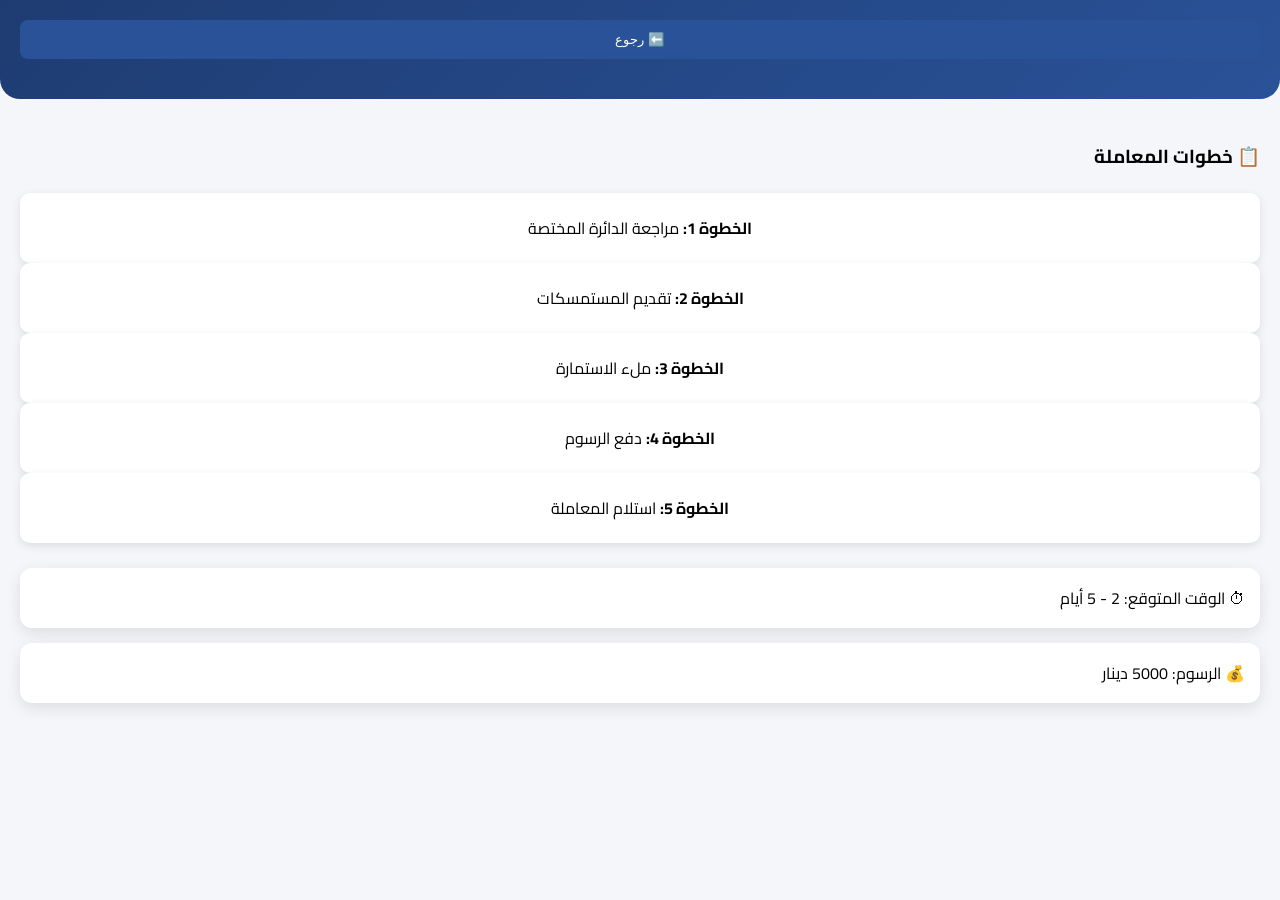
==== details.html @ a2624101 "Update details.html" ====
<!DOCTYPE html>
<html lang="ar">
<head>
  <meta charset="UTF-8">
<meta name="viewport" content="width=device-width, initial-scale=1.0">
  <title>تفاصيل الخدمة</title>
  <link rel="stylesheet" href="style.css">
  <link href="https://fonts.googleapis.com/css2?family=Cairo:wght@400;700&display=swap" rel="stylesheet">
</head>
<body style="font-family:'Cairo', sans-serif; background:#f4f6f9;">

<!-- هيدر -->
<div style="
  background: linear-gradient(135deg, #1e3c72, #2a5298);
  padding: 20px;
  color: white;
  border-bottom-left-radius: 20px;
  border-bottom-right-radius: 20px;
">
<button class="back-btn" onclick="goBack()">⬅️ رجوع</button>
 
  <h2 id="serviceTitle" style="margin-top:10px;">الخدمة</h2>

</div>

<div class="home-page">

  <!-- الخطوات -->
  <h3 style="margin-top:20px;">📋 خطوات المعاملة</h3>

  <div id="stepsContainer"></div>

  <!-- الوقت -->
  <div style="
    margin-top:25px;
    padding:15px;
    background:white;
    border-radius:12px;
    box-shadow:0 5px 15px rgba(0,0,0,0.1);
  ">
    ⏱ الوقت المتوقع: <span id="time"></span>
  </div>

  <!-- الرسوم -->
  <div style="
    margin-top:15px;
    padding:15px;
    background:white;
    border-radius:12px;
    box-shadow:0 5px 15px rgba(0,0,0,0.1);
  ">
    💰 الرسوم: <span id="fees"></span>
  </div>

</div>

<script src="script.js"></script>
</body>
</html>
---- style.css ----
body {
  margin: 0;
  font-family: 'Segoe UI', sans-serif;
  direction: rtl;
  background: #f4f6f9;
}

/* Splash */
.splash {
  height: 100vh;
  background: linear-gradient(to right, #1e3c72, #2a5298);
  display: flex;
  justify-content: center;
  align-items: center;
}

.content {
  text-align: center;
  color: white;
}

.logo {
  width: 80px;
  height: 80px;
  background: white;
  color: #2a5298;
  border-radius: 15px;
  display: flex;
  justify-content: center;
  align-items: center;
  font-size: 35px;
  margin: auto;
  margin-bottom: 15px;
}

h1 {
  margin: 0;
}

p {
  opacity: 0.8;
}

/* Login + Register */
.login-page {
  height: 100vh;
  display: flex;
  justify-content: center;
  align-items: center;
}

.login-box {
  background: white;
  padding: 30px;
  width: 320px;
  border-radius: 12px;
  box-shadow: 0 5px 20px rgba(0,0,0,0.1);

  display: flex;
  flex-direction: column;
  gap: 15px;
}

.login-box h2 {
  margin: 0;
  text-align: center;
}

/* inputs */
input {
  width: 100%;
  padding: 12px;
  border-radius: 8px;
  border: 1px solid #ddd;
  box-sizing: border-box;
}

/* buttons */
button {
  width: 100%;
  padding: 12px;
  background: #2a5298;
  color: white;
  border: none;
  border-radius: 8px;
  cursor: pointer;
}

/* switch text */
.switch-text {
  text-align: center;
  font-size: 14px;
  color: #666;
}

.switch-text span {
  color: #2a5298;
  cursor: pointer;
  font-weight: bold;
}

/* ===== الصفحة الرئيسية بنفس الهوية ===== */

.home-page {
  padding: 20px;
}

.title {
  text-align: center;
  margin-bottom: 10px;
}

/* البحث */
.search {
  width: 100%;
  padding: 12px;
  border-radius: 8px;
  border: 1px solid #ddd;
  box-sizing: border-box;
  margin: 15px 0;
}

/* الكروت */
.cards {
  display: grid;
  grid-template-columns: repeat(2, 1fr);
  gap: 15px;
}

.card {
  background: white;
  padding: 20px;
  text-align: center;
  border-radius: 10px;
  box-shadow: 0 3px 10px rgba(0,0,0,0.1);
  cursor: pointer;

  transition: transform 0.25s ease, box-shadow 0.25s ease;
  will-change: transform;
  position: relative;
}
.card:hover {
  transform: translateY(-5px) scale(1.02);
  z-index: 10;
 .back-btn {
    position: fixed;
    top: 20px;
    right: 20px;
    background: #6c8fa3;
    color: white;
    border: none;
    border-radius: 10px;
    padding: 10px 15px;
    font-size: 16px;
    display: flex;
    align-items: center;
    gap: 8px;
    cursor: pointer;
    z-index: 999;
}

.back-btn span {
    font-size: 20px;
}
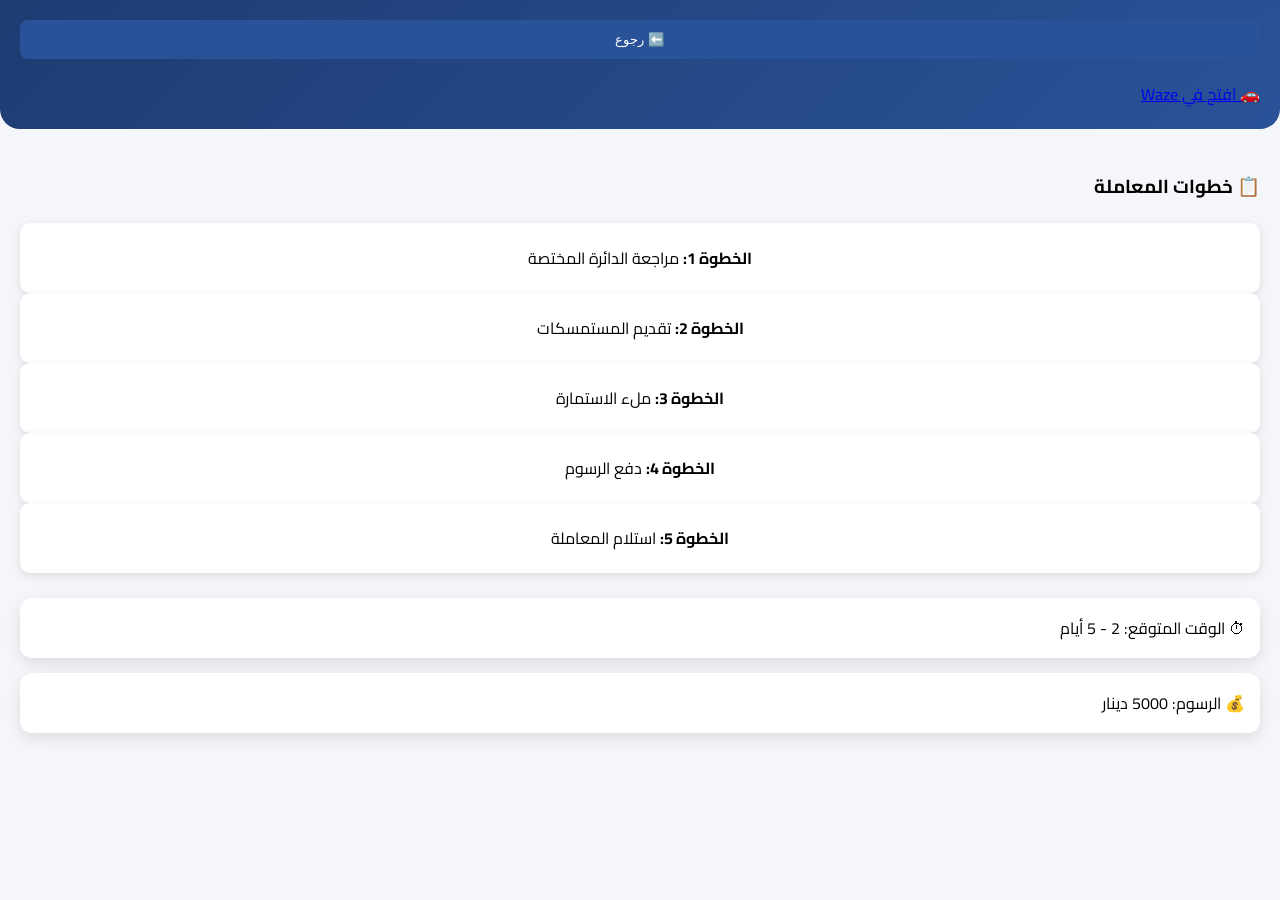
==== commit 37a28cb8: "Update details.html" ====
--- a/details.html
+++ b/details.html
@@ -17,10 +17,12 @@
   border-bottom-left-radius: 20px;
   border-bottom-right-radius: 20px;
 ">
-<button class="back-btn" onclick="goBack()">⬅️ رجوع</button>
+<button class="back-btn" onclick="history.back()">⬅️ رجوع</button>
  
   <h2 id="serviceTitle" style="margin-top:10px;">الخدمة</h2>
-
+<a <a href="https://waze.com/ul?ll=33.774,45.149&navigate=yes" target="_blank">
+🚗 افتح في Waze
+</a>
 </div>
 
 <div class="home-page">
--- a/style.css
+++ b/style.css
@@ -158,7 +158,19 @@
     cursor: pointer;
     z-index: 999;
 }
-
+.back-btn {
+  position: fixed;
+  top: 20px;
+  right: 20px;
+  background: #6c8fa3;
+  color: white;
+  border: none;
+  border-radius: 10px;
+  padding: 10px 15px;
+  font-size: 16px;
+  cursor: pointer;
+  z-index: 999;
+}
 .back-btn span {
     font-size: 20px;
 }
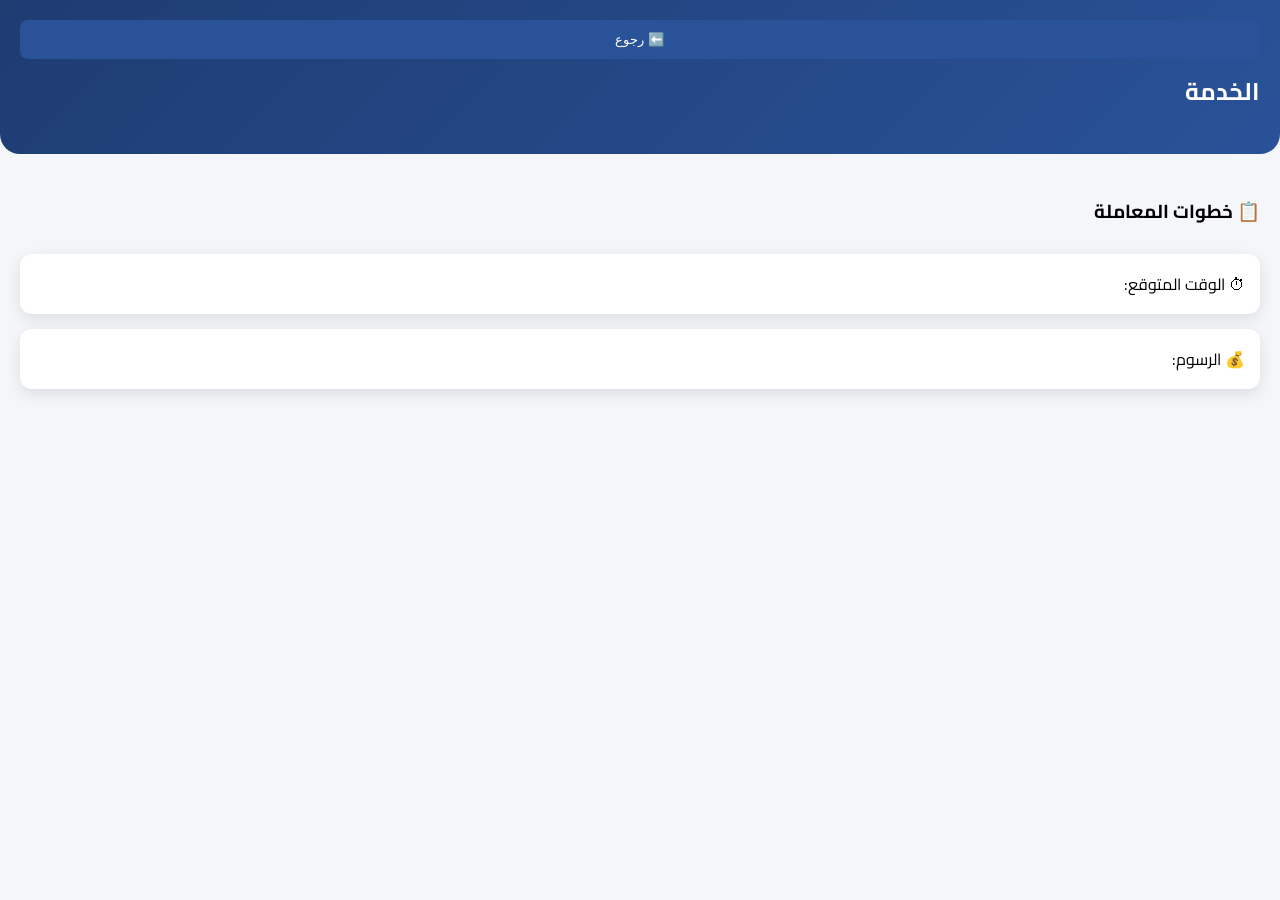
==== commit acbffee7: "Update details.html" ====
--- a/details.html
+++ b/details.html
@@ -20,9 +20,7 @@
 <button class="back-btn" onclick="history.back()">⬅️ رجوع</button>
  
   <h2 id="serviceTitle" style="margin-top:10px;">الخدمة</h2>
-<a <a href="https://waze.com/ul?ll=33.774,45.149&navigate=yes" target="_blank">
-🚗 افتح في Waze
-</a>
+
 </div>
 
 <div class="home-page">
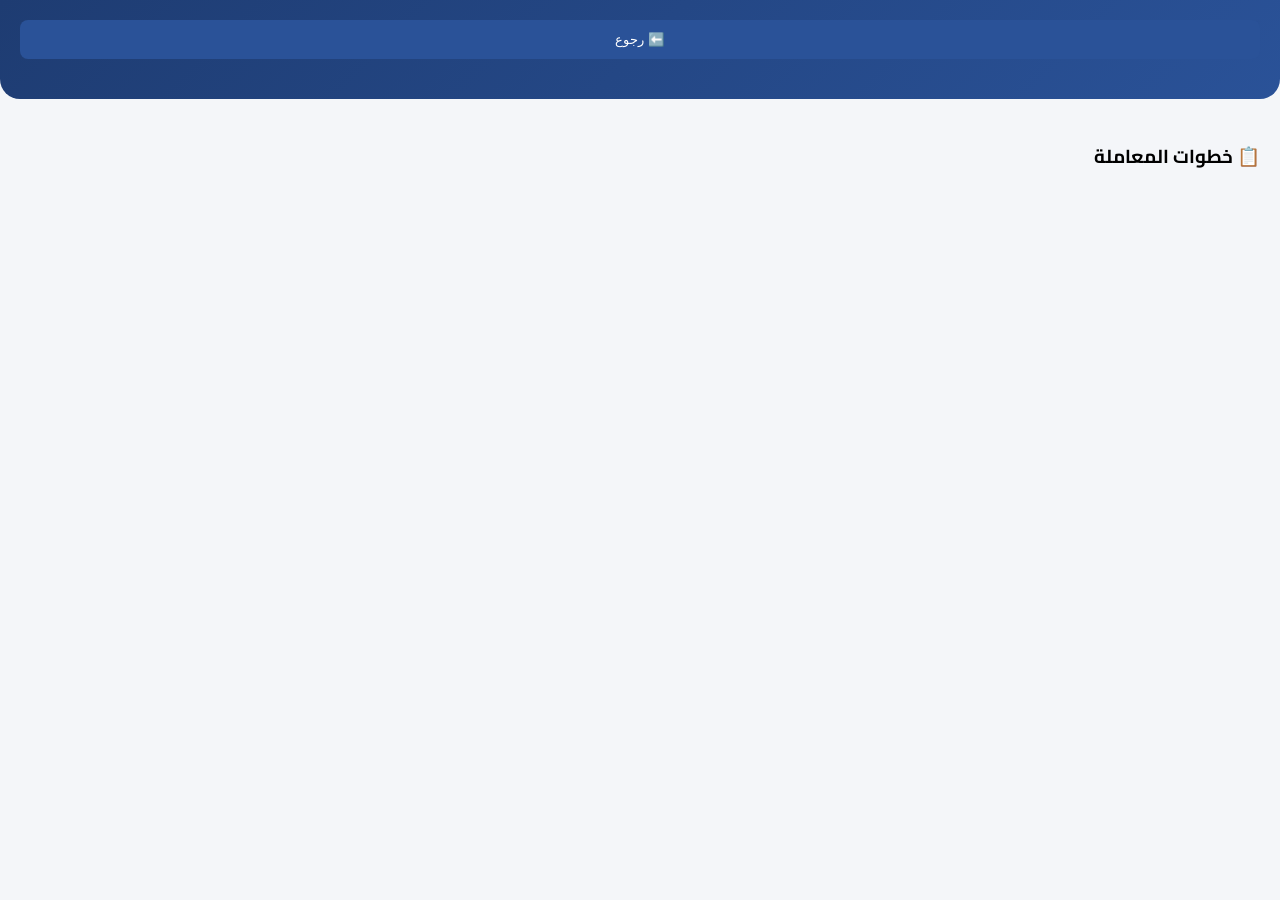
==== commit 1788d201: "Update details.html" ====
--- a/details.html
+++ b/details.html
@@ -30,27 +30,7 @@
 
   <div id="stepsContainer"></div>
 
-  <!-- الوقت -->
-  <div style="
-    margin-top:25px;
-    padding:15px;
-    background:white;
-    border-radius:12px;
-    box-shadow:0 5px 15px rgba(0,0,0,0.1);
-  ">
-    ⏱ الوقت المتوقع: <span id="time"></span>
-  </div>
 
-  <!-- الرسوم -->
-  <div style="
-    margin-top:15px;
-    padding:15px;
-    background:white;
-    border-radius:12px;
-    box-shadow:0 5px 15px rgba(0,0,0,0.1);
-  ">
-    💰 الرسوم: <span id="fees"></span>
-  </div>
 
 </div>
 
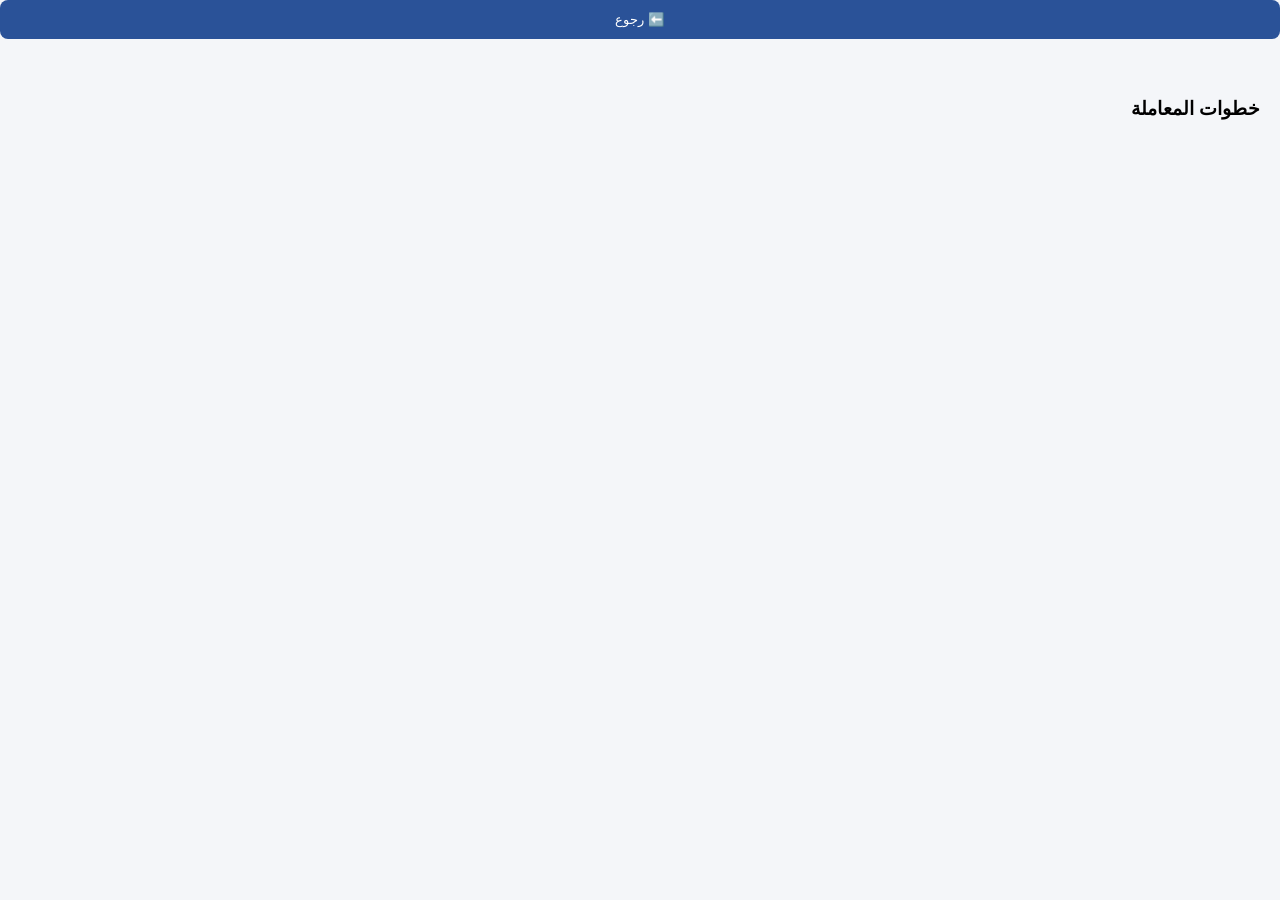
==== commit d7645230: "Update details.html" ====
--- a/details.html
+++ b/details.html
@@ -7,16 +7,10 @@
   <link rel="stylesheet" href="style.css">
   <link href="https://fonts.googleapis.com/css2?family=Cairo:wght@400;700&display=swap" rel="stylesheet">
 </head>
-<body style="font-family:'Cairo', sans-serif; background:#f4f6f9;">
+<body>
 
 <!-- هيدر -->
-<div style="
-  background: linear-gradient(135deg, #1e3c72, #2a5298);
-  padding: 20px;
-  color: white;
-  border-bottom-left-radius: 20px;
-  border-bottom-right-radius: 20px;
-">
+<div class="header">
 <button class="back-btn" onclick="history.back()">⬅️ رجوع</button>
  
   <h2 id="serviceTitle" style="margin-top:10px;">الخدمة</h2>
@@ -26,7 +20,7 @@
 <div class="home-page">
 
   <!-- الخطوات -->
-  <h3 style="margin-top:20px;">📋 خطوات المعاملة</h3>
+  <h3 class="section-title">خطوات المعاملة</h3>
 
   <div id="stepsContainer"></div>
 
--- a/style.css
+++ b/style.css
@@ -174,3 +174,52 @@
 .back-btn span {
     font-size: 20px;
 }
+body {
+    font-family: 'Cairo', sans-serif;
+    background: #f5f7fa;
+    direction: rtl;
+}
+
+/* العناوين */
+h3 {
+    color: #2a5298;
+    border-right: 5px solid #2a5298;
+    padding-right: 10px;
+    margin-top: 20px;
+}
+
+/* القوائم */
+ul, ol {
+    background: white;
+    padding: 15px;
+    border-radius: 12px;
+    box-shadow: 0 5px 15px rgba(0,0,0,0.08);
+}
+
+li {
+    margin-bottom: 10px;
+    font-size: 15px;
+    line-height: 1.8;
+}
+
+/* رسالة النجاح */
+.success {
+    background: #e8f8f0;
+    color: #27ae60;
+    padding: 12px;
+    border-radius: 10px;
+    text-align: center;
+    font-weight: bold;
+    margin-top: 15px;
+}
+
+/* الرسوم */
+.fees {
+    background: #fff4e5;
+    color: #ff9800;
+    padding: 12px;
+    border-radius: 10px;
+    text-align: center;
+    font-weight: bold;
+    margin-top: 10px;
+}
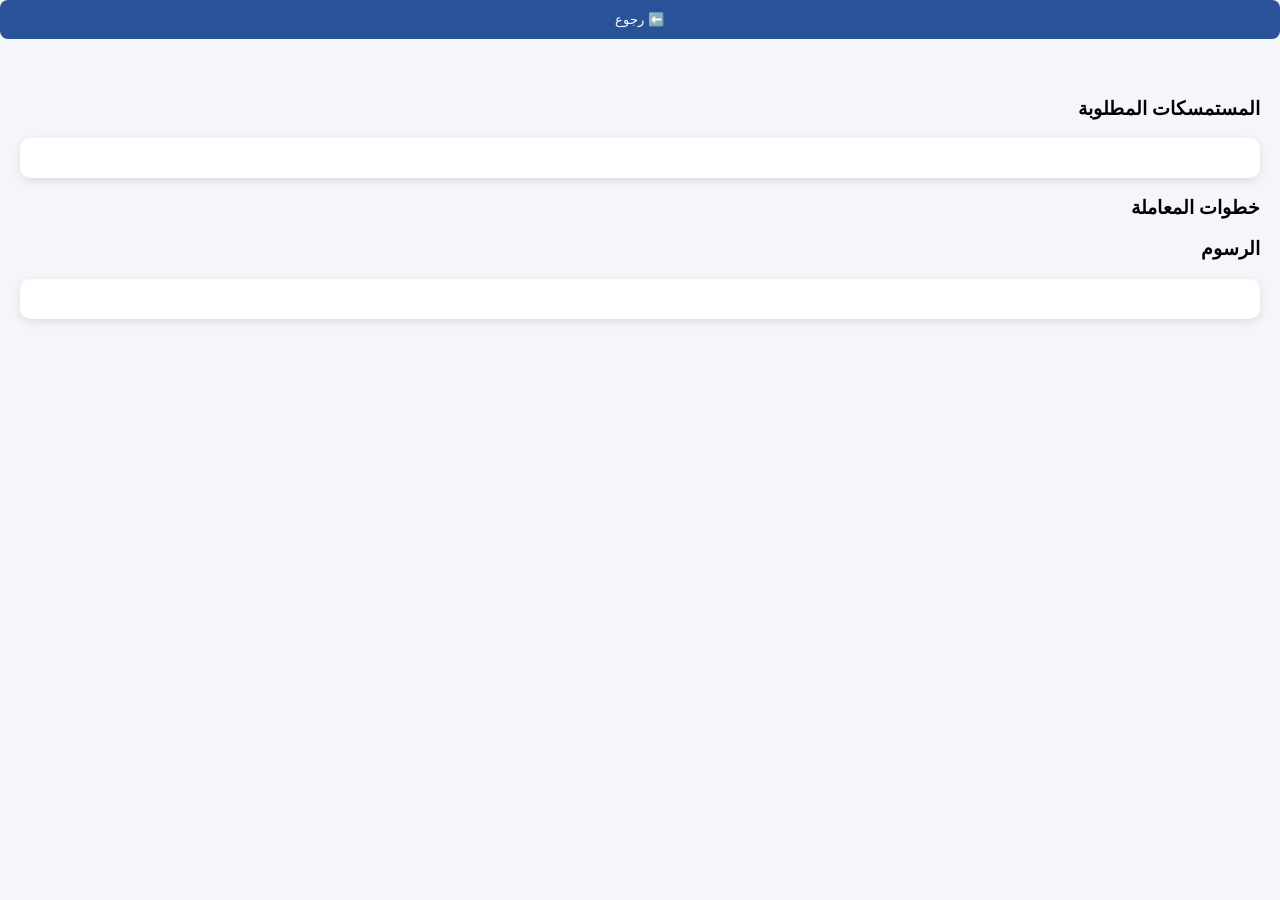
==== commit 804a15af: "Update details.html" ====
--- a/details.html
+++ b/details.html
@@ -20,10 +20,17 @@
 <div class="home-page">
 
   <!-- الخطوات -->
-  <h3 class="section-title">خطوات المعاملة</h3>
+  <!-- المستمسكات -->
+<h3 class="section-title">المستمسكات المطلوبة</h3>
+<div id="docsContainer" class="card"></div>
 
-  <div id="stepsContainer"></div>
+<!-- الخطوات -->
+<h3 class="section-title">خطوات المعاملة</h3>
+<div id="stepsContainer"></div>
 
+<!-- الرسوم -->
+<h3 class="section-title">الرسوم</h3>
+<div id="fees" class="card"></div>
 
 
 </div>
--- a/style.css
+++ b/style.css
@@ -223,3 +223,80 @@
     font-weight: bold;
     margin-top: 10px;
 }
+  /* الخط والخلفية */
+body {
+    font-family: 'Cairo', sans-serif;
+    background: #f4f6f9;
+    direction: rtl;
+}
+
+/* الهيدر */
+.header {
+    background: linear-gradient(135deg, #1e3c72, #2a5298);
+    padding: 20px;
+    color: white;
+    border-bottom-left-radius: 20px;
+    border-bottom-right-radius: 20px;
+}
+
+/* زر الرجوع */
+.back-btn {
+    background: white;
+    border: none;
+    padding: 8px 12px;
+    border-radius: 8px;
+    cursor: pointer;
+    margin-bottom: 10px;
+}
+
+/* العناوين */
+h3 {
+    color: #2a5298;
+    border-right: 4px solid #2a5298;
+    padding-right: 10px;
+    margin-top: 20px;
+}
+
+/* القوائم */
+ul, ol {
+    background: white;
+    padding: 15px;
+    border-radius: 12px;
+    box-shadow: 0 5px 15px rgba(0,0,0,0.08);
+}
+
+/* الرسوم */
+p {
+    font-size: 16px;
+}
+  .section-title {
+    margin-top: 20px;
+}
+  body {
+    text-align: right;
+    padding: 15px;
+}
+  .card {
+    background: white;
+    padding: 15px;
+    border-radius: 15px;
+    margin-top: 15px;
+    box-shadow: 0 5px 15px rgba(0,0,0,0.08);
+}
+  ol {
+  padding-right: 20px;
+}
+
+li {
+  margin-bottom: 10px;
+  line-height: 1.8;
+}
+
+ul {
+  padding-right: 20px;
+}
+
+h3 {
+  margin-top: 15px;
+  color: #2a5298;
+}
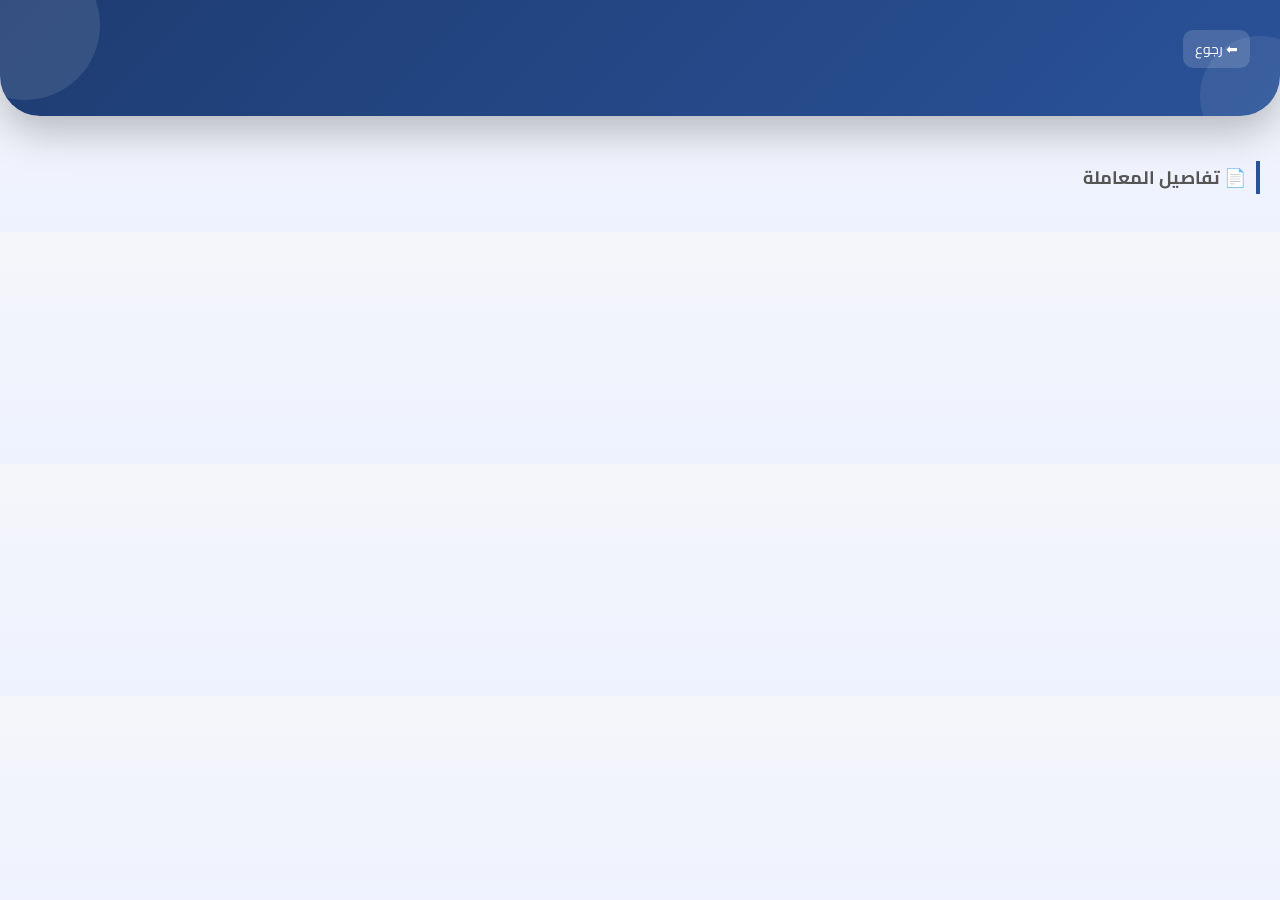
==== commit 3692aa09: "Update details.html" ====
--- a/details.html
+++ b/details.html
@@ -7,34 +7,76 @@
   <link rel="stylesheet" href="style.css">
   <link href="https://fonts.googleapis.com/css2?family=Cairo:wght@400;700&display=swap" rel="stylesheet">
 </head>
-<body>
+<body style="
+  font-family:'Cairo', sans-serif;
+  background: linear-gradient(to bottom, #f4f6f9, #eef2ff);
+">
 
 <!-- هيدر -->
-<div class="header">
-<button class="back-btn" onclick="history.back()">⬅️ رجوع</button>
- 
-  <h2 id="serviceTitle" style="margin-top:10px;">الخدمة</h2>
+<div style="
+  background: linear-gradient(135deg, #1e3c72, #2a5298);
+  padding: 30px;
+  color: white;
+  border-bottom-left-radius: 40px;
+  border-bottom-right-radius: 40px;
+  box-shadow: 0 15px 40px rgba(0,0,0,0.25);
+  position: relative;
+  overflow: hidden;
+">
+  <span onclick="goBackServices()" style="
+cursor:pointer;
+font-size:14px;
+background:rgba(255,255,255,0.15);
+padding:6px 12px;
+border-radius:10px;
+display:inline-block;
+">
+⬅ رجوع
+</span>
+ <h2 id="serviceTitle" style="
+  margin-top:12px;
+  font-size:22px;
+  font-weight:700;
+">الخدمة</h2>
+<div style="
+  position:absolute;
+  top:-50px;
+  left:-50px;
+  width:150px;
+  height:150px;
+  background:rgba(255,255,255,0.1);
+  border-radius:50%;
+"></div>
 
+<div style="
+  position:absolute;
+  bottom:-40px;
+  right:-40px;
+  width:120px;
+  height:120px;
+  background:rgba(255,255,255,0.08);
+  border-radius:50%;
+"></div>
 </div>
 
 <div class="home-page">
 
   <!-- الخطوات -->
-  <!-- المستمسكات -->
-<h3 class="section-title">المستمسكات المطلوبة</h3>
-<div id="docsContainer" class="card"></div>
+ <h3 style="
+  margin-top:25px;
+  font-size:18px;
+  color:#555;
+">📄 تفاصيل المعاملة</h3>
 
-<!-- الخطوات -->
-<h3 class="section-title">خطوات المعاملة</h3>
-<div id="stepsContainer"></div>
+  <div id="stepsContainer"></div>
 
-<!-- الرسوم -->
-<h3 class="section-title">الرسوم</h3>
-<div id="fees" class="card"></div>
+  
+   
 
 
-</div>
-
 <script src="script.js"></script>
+<script>
+loadDetails();
+</script>
 </body>
 </html>
--- a/style.css
+++ b/style.css
@@ -5,298 +5,102 @@
   background: #f4f6f9;
 }
 
-/* Splash */
-.splash {
-  height: 100vh;
-  background: linear-gradient(to right, #1e3c72, #2a5298);
+/* ===== الهيدر ===== */
+.header {
+  
+  background: linear-gradient(135deg, #1e3c72, #2a5298);
+  padding: 15px 20px;
+  color: white;
+  border-bottom-left-radius: 20px;
+  border-bottom-right-radius: 20px;
+
   display: flex;
-  justify-content: center;
   align-items: center;
+  justify-content: space-between;
 }
+.header h2 {
+  flex: 1;
+  text-align: center;
+  margin: 0;
+}
+/* ===== زر الرجوع ===== */
 
-.content {
-  text-align: center;
-  color: white;
-}
-
-.logo {
-  width: 80px;
-  height: 80px;
+.back-btn {
   background: white;
   color: #2a5298;
-  border-radius: 15px;
-  display: flex;
-  justify-content: center;
-  align-items: center;
-  font-size: 35px;
-  margin: auto;
-  margin-bottom: 15px;
-}
-
-h1 {
-  margin: 0;
-}
-
-p {
-  opacity: 0.8;
-}
-
-/* Login + Register */
-.login-page {
-  height: 100vh;
-  display: flex;
-  justify-content: center;
-  align-items: center;
-}
-
-.login-box {
-  background: white;
-  padding: 30px;
-  width: 320px;
-  border-radius: 12px;
-  box-shadow: 0 5px 20px rgba(0,0,0,0.1);
-
-  display: flex;
-  flex-direction: column;
-  gap: 15px;
-}
-
-.login-box h2 {
-  margin: 0;
-  text-align: center;
-}
-
-/* inputs */
-input {
-  width: 100%;
-  padding: 12px;
-  border-radius: 8px;
-  border: 1px solid #ddd;
-  box-sizing: border-box;
-}
-
-/* buttons */
-button {
-  width: 100%;
-  padding: 12px;
-  background: #2a5298;
-  color: white;
   border: none;
+  padding: 6px 12px;
   border-radius: 8px;
   cursor: pointer;
 }
-
-/* switch text */
-.switch-text {
-  text-align: center;
-  font-size: 14px;
-  color: #666;
-}
-
-.switch-text span {
-  color: #2a5298;
-  cursor: pointer;
-  font-weight: bold;
-}
-
-/* ===== الصفحة الرئيسية بنفس الهوية ===== */
-
+/* ===== الصفحة ===== */
 .home-page {
   padding: 20px;
 }
 
+/* ===== العنوان ===== */
 .title {
   text-align: center;
   margin-bottom: 10px;
 }
 
-/* البحث */
+/* ===== البحث ===== */
 .search {
   width: 100%;
   padding: 12px;
-  border-radius: 8px;
+  border-radius: 12px;
   border: 1px solid #ddd;
-  box-sizing: border-box;
-  margin: 15px 0;
+  margin: 20px 0;
 }
-
-/* الكروت */
+/* ===== الكروت ===== */
 .cards {
   display: grid;
   grid-template-columns: repeat(2, 1fr);
   gap: 15px;
 }
 
+/* ===== الكارد ===== */
 .card {
   background: white;
-  padding: 20px;
+  padding: 15px;
+  border-radius: 12px;
+  box-shadow: 0 2px 8px rgba(0,0,0,0.08);
+  cursor: pointer;
+  position: relative;
+  transition: 0.3s;
+  border-right: 5px solid #2a5298;
   text-align: center;
-  border-radius: 10px;
-  box-shadow: 0 3px 10px rgba(0,0,0,0.1);
-  cursor: pointer;
-
-  transition: transform 0.25s ease, box-shadow 0.25s ease;
-  will-change: transform;
-  position: relative;
-}
-.card:hover {
-  transform: translateY(-5px) scale(1.02);
-  z-index: 10;
- .back-btn {
-    position: fixed;
-    top: 20px;
-    right: 20px;
-    background: #6c8fa3;
-    color: white;
-    border: none;
-    border-radius: 10px;
-    padding: 10px 15px;
-    font-size: 16px;
-    display: flex;
-    align-items: center;
-    gap: 8px;
-    cursor: pointer;
-    z-index: 999;
-}
-.back-btn {
-  position: fixed;
-  top: 20px;
-  right: 20px;
-  background: #6c8fa3;
-  color: white;
-  border: none;
-  border-radius: 10px;
-  padding: 10px 15px;
-  font-size: 16px;
-  cursor: pointer;
-  z-index: 999;
-}
-.back-btn span {
-    font-size: 20px;
-}
-body {
-    font-family: 'Cairo', sans-serif;
-    background: #f5f7fa;
-    direction: rtl;
 }
 
-/* العناوين */
-h3 {
-    color: #2a5298;
-    border-right: 5px solid #2a5298;
-    padding-right: 10px;
-    margin-top: 20px;
+.card:hover {
+  transform: translateY(-3px);
 }
 
-/* القوائم */
-ul, ol {
-    background: white;
-    padding: 15px;
-    border-radius: 12px;
-    box-shadow: 0 5px 15px rgba(0,0,0,0.08);
+/* ===== ألوان مثل الصورة ===== */
+.card:nth-child(1) { border-right-color: #00bcd4; }
+.card:nth-child(2) { border-right-color: #ff9800; }
+.card:nth-child(3) { border-right-color: #9c27b0; }
+.card:nth-child(4) { border-right-color: #4caf50; }
+.card:nth-child(5) { border-right-color: #f44336; }
+.card:nth-child(6) { border-right-color: #3f51b5; }
+
+/* ===== العناوين ===== */
+h3 {
+  color: #2a5298;
+  border-right: 4px solid #2a5298;
+  padding-right: 10px;
+  margin-top: 20px;
 }
 
-li {
-    margin-bottom: 10px;
-    font-size: 15px;
-    line-height: 1.8;
-}
-
-/* رسالة النجاح */
-.success {
-    background: #e8f8f0;
-    color: #27ae60;
-    padding: 12px;
-    border-radius: 10px;
-    text-align: center;
-    font-weight: bold;
-    margin-top: 15px;
-}
-
-/* الرسوم */
-.fees {
-    background: #fff4e5;
-    color: #ff9800;
-    padding: 12px;
-    border-radius: 10px;
-    text-align: center;
-    font-weight: bold;
-    margin-top: 10px;
-}
-  /* الخط والخلفية */
-body {
-    font-family: 'Cairo', sans-serif;
-    background: #f4f6f9;
-    direction: rtl;
-}
-
-/* الهيدر */
-.header {
-    background: linear-gradient(135deg, #1e3c72, #2a5298);
-    padding: 20px;
-    color: white;
-    border-bottom-left-radius: 20px;
-    border-bottom-right-radius: 20px;
-}
-
-/* زر الرجوع */
-.back-btn {
-    background: white;
-    border: none;
-    padding: 8px 12px;
-    border-radius: 8px;
-    cursor: pointer;
-    margin-bottom: 10px;
-}
-
-/* العناوين */
-h3 {
-    color: #2a5298;
-    border-right: 4px solid #2a5298;
-    padding-right: 10px;
-    margin-top: 20px;
-}
-
-/* القوائم */
+/* ===== القوائم ===== */
 ul, ol {
-    background: white;
-    padding: 15px;
-    border-radius: 12px;
-    box-shadow: 0 5px 15px rgba(0,0,0,0.08);
-}
-
-/* الرسوم */
-p {
-    font-size: 16px;
-}
-  .section-title {
-    margin-top: 20px;
-}
-  body {
-    text-align: right;
-    padding: 15px;
-}
-  .card {
-    background: white;
-    padding: 15px;
-    border-radius: 15px;
-    margin-top: 15px;
-    box-shadow: 0 5px 15px rgba(0,0,0,0.08);
-}
-  ol {
-  padding-right: 20px;
+  background: white;
+  padding: 15px;
+  border-radius: 12px;
+  box-shadow: 0 5px 15px rgba(0,0,0,0.08);
 }
 
 li {
   margin-bottom: 10px;
   line-height: 1.8;
 }
-
-ul {
-  padding-right: 20px;
-}
-
-h3 {
-  margin-top: 15px;
-  color: #2a5298;
-}
